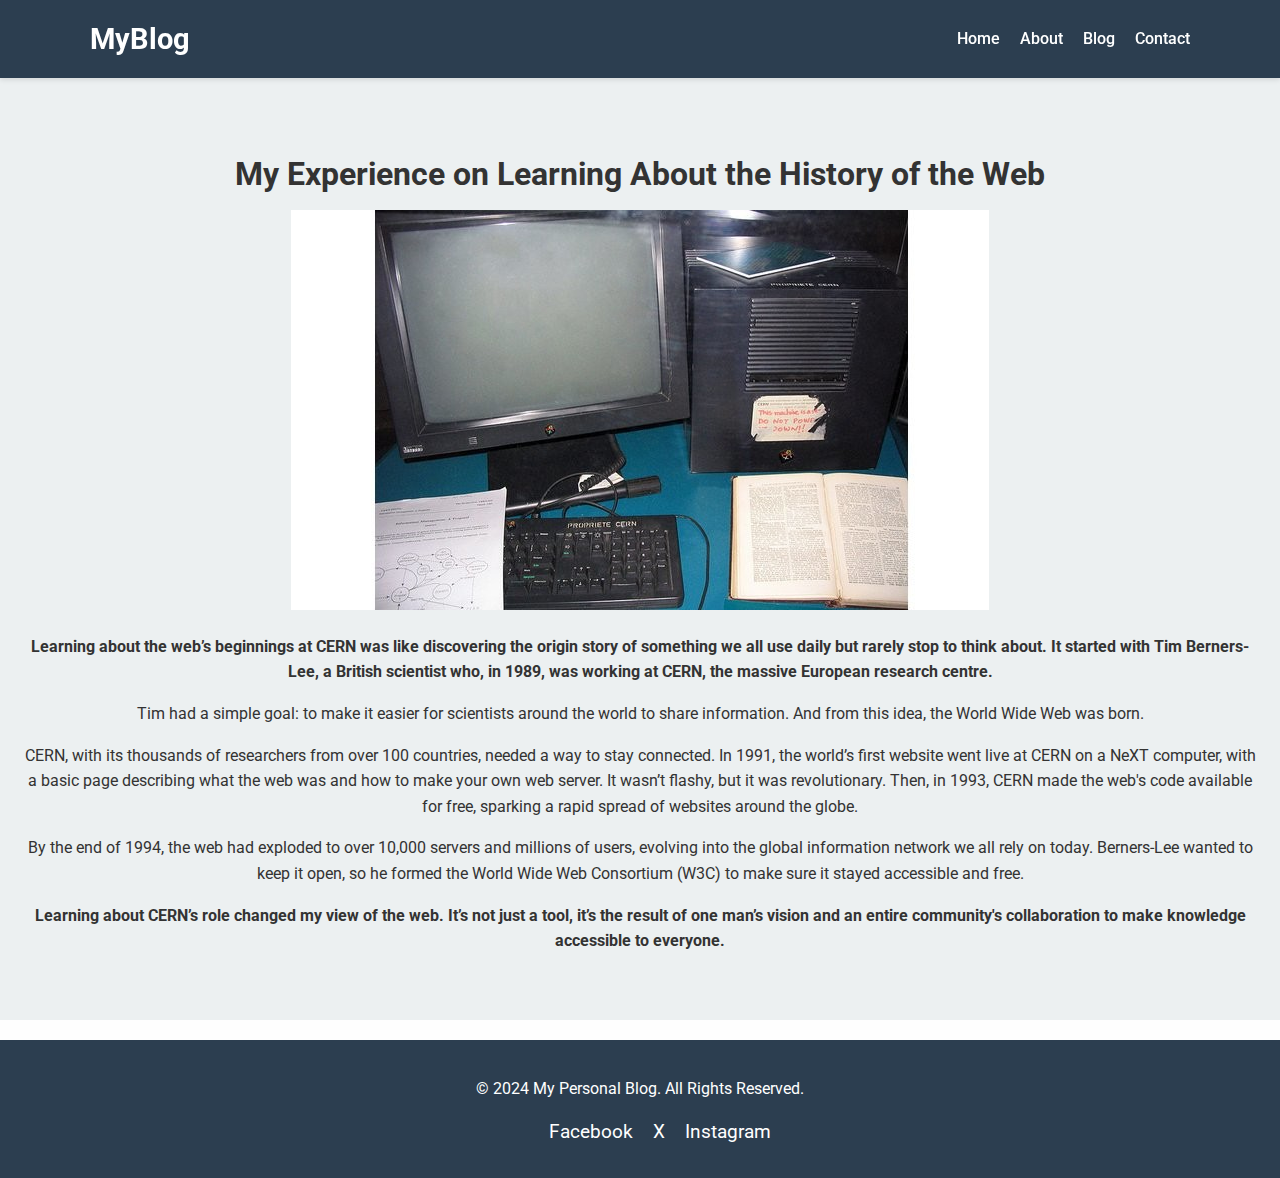
==== post1.html @ 70a98b60 "first commit" ====
<!DOCTYPE html>
<html lang="en">
<head>
    <meta charset="UTF-8">
    <meta name="viewport" content="width=device-width, initial-scale=1.0">
    <title>My Experience on Learning About the History of the Web | My Blog</title>
    <link rel="stylesheet" href="style.css">
    <link rel="preconnect" href="https://fonts.googleapis.com">
    <link href="https://fonts.googleapis.com/css2?family=Roboto:wght@400;700&display=swap" rel="stylesheet">
</head>
<body>
    <!-- Header Section -->
    <header>
        <nav>
            <div class="logo">MyBlog</div>
            <ul>
                <li><a href="index.html">Home</a></li>
                <li><a href="index.html#about">About</a></li>
                <li><a href="index.html#blog">Blog</a></li>
                <li><a href="index.html#contact">Contact</a></li>
            </ul>
        </nav>
    </header>

    <!-- Blog Post Section -->
    <section id="blog">
        <div class="blog-post-detail">
            <h1>My Experience on Learning About the History of the Web</h1>
            <img src="1520130283136.jpeg" alt="CERN History of the Web" class="blog-image">
            <p><strong>Learning about the web’s beginnings at CERN was like discovering the origin story of something we all use daily but rarely stop to think about. It started with Tim Berners-Lee, a British scientist who, in 1989, was working at CERN, the massive European research centre.</strong></p>
            <p>Tim had a simple goal: to make it easier for scientists around the world to share information. And from this idea, the World Wide Web was born.</p>

            <p>CERN, with its thousands of researchers from over 100 countries, needed a way to stay connected. In 1991, the world’s first website went live at CERN on a NeXT computer, with a basic page describing what the web was and how to make your own web server. It wasn’t flashy, but it was revolutionary. Then, in 1993, CERN made the web's code available for free, sparking a rapid spread of websites around the globe.</p>

            <p>By the end of 1994, the web had exploded to over 10,000 servers and millions of users, evolving into the global information network we all rely on today. Berners-Lee wanted to keep it open, so he formed the World Wide Web Consortium (W3C) to make sure it stayed accessible and free.</p>

            <p><strong>Learning about CERN’s role changed my view of the web. It’s not just a tool, it’s the result of one man’s vision and an entire community's collaboration to make knowledge accessible to everyone.</strong></p>
        </div>
    </section>

  <!-- Footer -->
  <footer>
    <div class="footer-content">
        <p>&copy; 2024 My Personal Blog. All Rights Reserved.</p>
        <ul class="social-links">
            <li><a href="https://www.facebook.com/share/1D1AkEgTJx/?mibextid=wwXIfr" target="_blank">Facebook</a></li>
            <li><a href="https://x.com/az_anzol?s=21" target="_blank">X</a></li>
            <li><a href="https://www.instagram.com/ig_anzol/profilecard/?igsh=cmU2M3NibHpnY2N3" target="_blank">Instagram</a></li>
        </ul>
    </div>
</footer>
</body>
</html>
---- style.css ----
/* General Styles */
body {
    margin: 0;
    font-family: 'Roboto', sans-serif;
    line-height: 1.6;
    background-color: #fefefe;
    color: #333;
}

h1, h2, h3 {
    margin-bottom: 10px;
}

a {
    text-decoration: none;
    color: inherit;
}

/* Header Section */
header {
    background: #2C3E50; /* Dark professional blue-gray */
    color: white;
    padding: 10px 0;
    position: sticky;
    top: 0;
    z-index: 1000;
    box-shadow: 0 2px 5px rgba(0,0,0,0.1);
}

nav {
    display: flex;
    justify-content: space-between;
    align-items: center;
    max-width: 1100px;
    margin: 0 auto;
    padding: 0 20px;
}

.logo {
    font-size: 1.8rem;
    font-weight: bold;
}

nav ul {
    list-style: none;
    display: flex;
    gap: 20px;
}

nav ul li a {
    color: white;
    font-weight: 500;
    transition: color 0.3s;
}

nav ul li a:hover {
    color: #AAB7C4; /* Subtle grayish hover color */
}

/* Hero Section */
#home {
    background: linear-gradient(to right, #1E2A38, #3B4D61);
    color: white;
    text-align: center;
    padding: 100px 20px;
}

.hero h1 {
    font-size: 2.5rem;
    margin-bottom: 10px;
}

.hero p {
    font-size: 1.2rem;
    margin-bottom: 20px;
}

.cta-button {
    display: inline-block;
    background: #27AE60; /* Professional green */
    color: white;
    padding: 10px 20px;
    border-radius: 5px;
    font-weight: bold;
    transition: background 0.3s;
}

.cta-button:hover {
    background: #1E8449;
}

/* About Section */
#about {
    text-align: center;
    padding: 50px 20px;
    background: #FBFCFC;
}

.about-container {
    max-width: 800px;
    margin: 0 auto;
}

.profile-pic {
    width: 150px;
    height: 150px;
    border-radius: 50%;
    object-fit: cover;
    margin-bottom: 20px;
}

/* Blog Section */
#blog {
    text-align: center;
    padding: 50px 20px;
    background: #ECF0F1; /* Light gray background */
}

.blog-grid {
    display: grid;
    grid-template-columns: repeat(auto-fit, minmax(300px, 1fr));
    gap: 20px;
    margin-top: 30px;
}

.blog-post {
    background: white;
    border-radius: 8px;
    box-shadow: 0 4px 8px rgba(0,0,0,0.1);
    overflow: hidden;
    text-align: left;
}

.blog-post img {
    width: 100%;
    height: 200px;
    object-fit: cover;
}

.blog-post h3 {
    margin: 10px;
    font-size: 1.2rem;
}

.blog-post p {
    margin: 0 10px 10px;
    font-size: 0.9rem;
    color: #666;
}

.blog-post a {
    display: block;
    margin: 10px;
    color: #2980B9; /* Professional blue */
    font-weight: bold;
    text-align: right;
    transition: color 0.3s;
}

.blog-post a:hover {
    color: #1F618D;
}

/* Contact Section */
#contact {
    text-align: center;
    padding: 50px 20px;
    background: #FBFCFC;
}

form {
    max-width: 600px;
    margin: 0 auto;
    display: flex;
    flex-direction: column;
    gap: 15px;
}

form input,
form textarea {
    width: 100%;
    padding: 10px;
    border: 1px solid #ccc;
    border-radius: 5px;
    font-size: 1rem;
}

form button {
    padding: 10px 20px;
    font-size: 1rem;
    background: #27AE60; /* Professional green */
    color: white;
    border: none;
    border-radius: 5px;
    cursor: pointer;
    transition: background 0.3s;
}

form button:hover {
    background: #1E8449;
}

/* Footer */
footer {
    background: #2C3E50;
    color: white;
    text-align: center;
    padding: 20px;
    margin-top: 20px;
}

.footer-content {
    max-width: 1100px;
    margin: 0 auto;
}

.social-links {
    list-style: none;
    display: flex;
    justify-content: center;
    gap: 20px;
    margin: 10px 0;
}

.social-links li a {
    color: white;
    font-size: 1.2rem;
    transition: color 0.3s;
}

.social-links li a:hover {
    color: #AAB7C4;
}
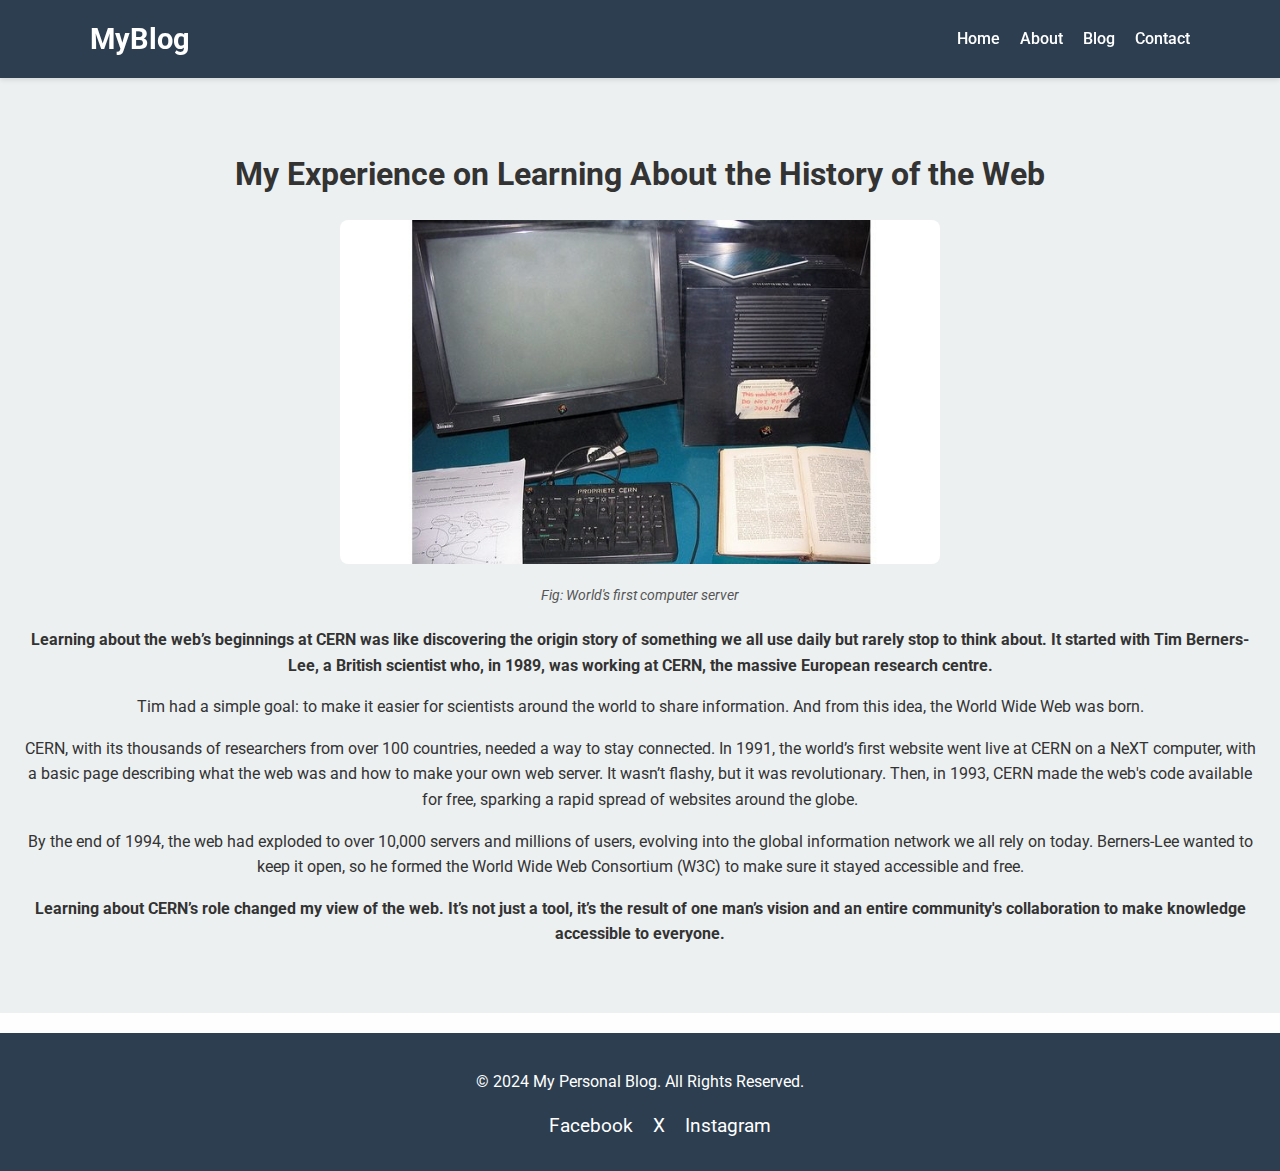
==== commit 8e2d9f30: "Responsiveness added" ====
--- a/post1.html
+++ b/post1.html
@@ -26,7 +26,10 @@
     <section id="blog">
         <div class="blog-post-detail">
             <h1>My Experience on Learning About the History of the Web</h1>
-            <img src="1520130283136.jpeg" alt="CERN History of the Web" class="blog-image">
+            <figure>
+                <img src="assets/1520130283136.jpeg" alt="CERN History of the Web" class="blog-image">
+                <figcaption>Fig: World's first computer server</figcaption>
+            </figure>            
             <p><strong>Learning about the web’s beginnings at CERN was like discovering the origin story of something we all use daily but rarely stop to think about. It started with Tim Berners-Lee, a British scientist who, in 1989, was working at CERN, the massive European research centre.</strong></p>
             <p>Tim had a simple goal: to make it easier for scientists around the world to share information. And from this idea, the World Wide Web was born.</p>
 
--- a/style.css
+++ b/style.css
@@ -1,4 +1,4 @@
-/* General Styles */
+/* Styles */
 body {
     margin: 0;
     font-family: 'Roboto', sans-serif;
@@ -18,7 +18,7 @@
 
 /* Header Section */
 header {
-    background: #2C3E50; /* Dark professional blue-gray */
+    background: #2C3E50;
     color: white;
     padding: 10px 0;
     position: sticky;
@@ -54,7 +54,7 @@
 }
 
 nav ul li a:hover {
-    color: #AAB7C4; /* Subtle grayish hover color */
+    color: #AAB7C4;
 }
 
 /* Hero Section */
@@ -77,7 +77,7 @@
 
 .cta-button {
     display: inline-block;
-    background: #27AE60; /* Professional green */
+    background: #27AE60;
     color: white;
     padding: 10px 20px;
     border-radius: 5px;
@@ -113,7 +113,7 @@
 #blog {
     text-align: center;
     padding: 50px 20px;
-    background: #ECF0F1; /* Light gray background */
+    background: #ECF0F1;
 }
 
 .blog-grid {
@@ -151,7 +151,7 @@
 .blog-post a {
     display: block;
     margin: 10px;
-    color: #2980B9; /* Professional blue */
+    color: #2980B9;
     font-weight: bold;
     text-align: right;
     transition: color 0.3s;
@@ -188,7 +188,7 @@
 form button {
     padding: 10px 20px;
     font-size: 1rem;
-    background: #27AE60; /* Professional green */
+    background: #27AE60;
     color: white;
     border: none;
     border-radius: 5px;
@@ -231,3 +231,27 @@
 .social-links li a:hover {
     color: #AAB7C4;
 }
+
+/* Making blog images responsive */
+.blog-image {
+    width: 100%;
+    max-width: 600px;
+    height: auto;
+    display: block;
+    margin: 20px auto; /* To Center the image */
+    border-radius: 8px; 
+}
+
+/* Style for image captions (fig) */
+figure {
+    text-align: center;
+    margin: 20px 0;
+}
+
+figcaption {
+    font-size: 0.9em;
+    color: #555;
+    margin-top: 8px;
+    font-style: italic;
+}
+
